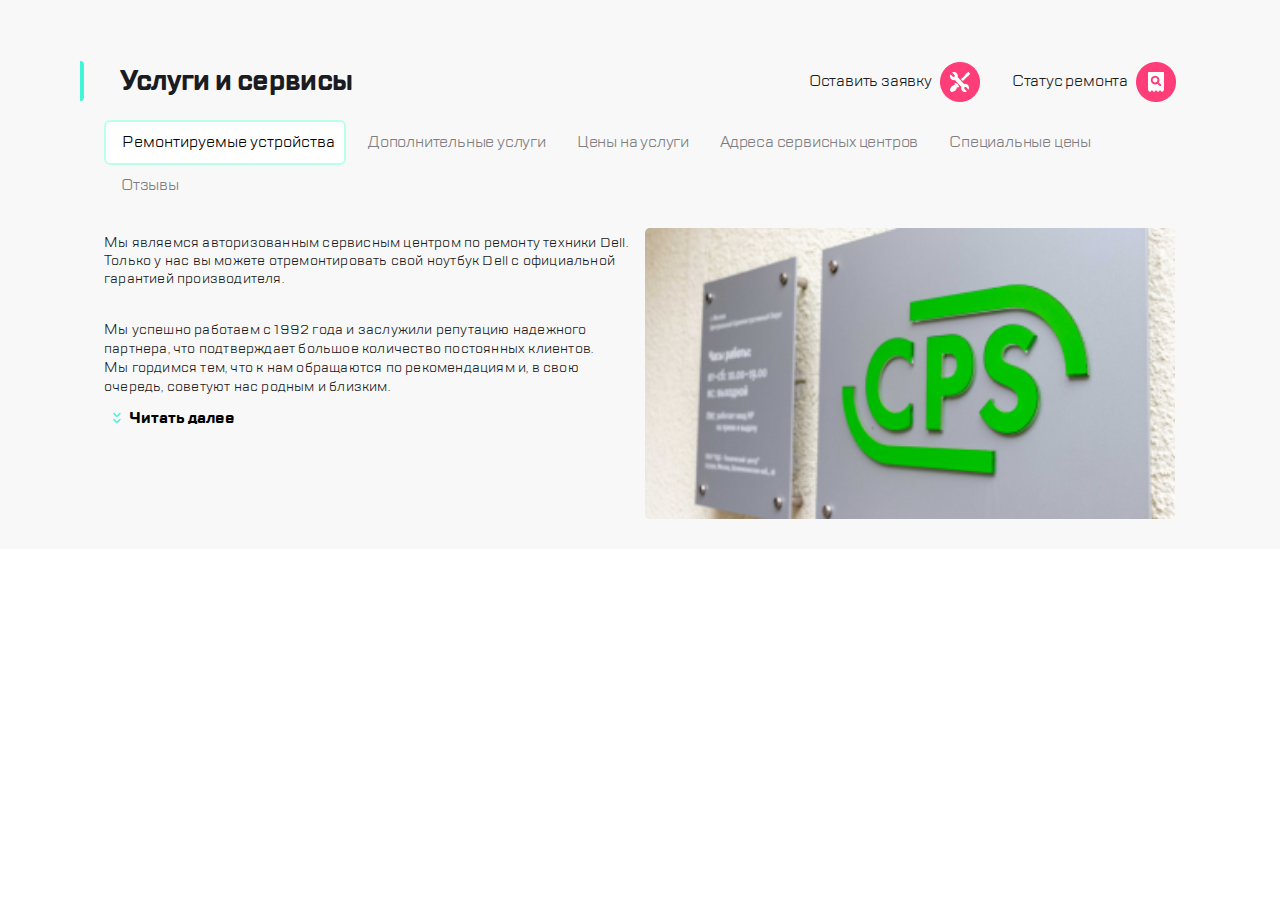
==== index.html @ ed4596a4 "site" ====
<!DOCTYPE html>
<html lang="en">
<head>
    <meta charset="UTF-8">
    <meta http-equiv="X-UA-Compatible" content="IE=edge">
    <meta name="viewport" content="width=device-width, initial-scale=1.0">
    <link rel="stylesheet" href="style.css">
    <title>Макет</title>
</head>
<body>
    
    <header class="header">
        <div class="container">
            <div class="nav-menu">
                <a href="#" class="nav-menu__icons-link">
                    <img src="icons/burger.png" alt="functions" class="nav-menu__icons-link icon-burger">
                </a>

                <div class="nav-menu__icons-link icon-devider--xm"></div>

                <a href="#" class="nav-menu__icons-link">
                    <img src="icons/Group.png" alt="logo" class="nav-menu__icons-link icon-logo">
                </a>

                <a href="#" class="nav-menu__icons-link icons-link--xm ">
                    <img src="icons/call.png" alt="call" class="nav-menu__icons-link icon-call">
                </a>

                <a href="#" class="nav-menu__icons-link icons-link--xm">
                    <img src="icons/chat.png" alt="chat" class="nav-menu__icons-link icon-chat">
                </a>

                <a href="#" class="nav-menu__icons-link icons-link--xm">
                    <img src="icons/profile.png" alt="profile" class="nav-menu__icons-link icon-profile">
                </a>

                <div class="nav-menu__icons-link icon-devider"></div>   

                <a href="#" class="nav-menu__icons-link">
                    <img src="icons/repair.png" alt="repair" class="nav-menu__icons-link icon-repair">
                </a>
                
                <a href="#" class="nav-menu__icons-link">
                    <img src="icons/checkstatus.png" alt="find" class="nav-menu__icons-link icon-checkstatus">
                </a>
            </div>
        </div>
    </header>

    <main class="main">
        <div class="main-container">
            <div class="title-container ">
                <div class="title-hightlight"></div>
                <div class="main__title">
                    <h1 class="title-container__text">Услуги и сервисы</h1>
                </div>

                <div class="title__nav-menu">
                    <div class="title-container__btn">
                        <a href="#" class="nav-menu__link">
                            Оставить заявку 
                        </a>

                        <a href="#" class="nav-menu__icons-link">
                            <img src="icons/repair.png" alt="repair" class="nav-menu__icons-link--btn icon-repair">
                        </a>

                        <a href="#" class="nav-menu__link">
                            Статус ремонта 
                     </a>

                        <a href="#" class="nav-menu__icons-link">
                         <img src="icons/checkstatus.png" alt="find" class="nav-menu__icons-link--btn icon-checkstatus">
                        </a>
                    </div>
                </div>
            </div>

            <div class="btn-menu">
                <div class="btn-container">
                  <nav class="btn-menu__services">
                       <button class="secvices-repair">Ремонтируемые устройства</button>
                       <button class="services-more disabled">Дополнительные услуги</button>
                       <button class="services-price btn-xm disabled">Цены на услуги</button>
                        <button class="services-address btn-xl disabled">Адреса сервисных центров</button>
                        <button class="services-special-price btn-xm disabled">Специальные цены</button>
                        <button class="services-report btn-xl disabled">Отзывы</button>
                    </nav>
                </div>
            </div>

            <div class="main-content">
                <div class="main-content__info">
                    <div class="main-content__info-container">
                        <p class="main-content__text">Мы являемся авторизованным сервисным центром по ремонту техники Dell. Только у нас вы можете отремонтировать свой ноутбук Dell с официальной гарантией производителя.</p>
                        <p class="main-content__text--date">
                            Мы успешно работаем с 1992 года и заслужили репутацию надежного партнера<span class="main-content__text--date-xl">, что подтверждает большое количество постоянных клиентов.<br> Мы гордимся тем, что к нам обращаются по рекомендациям и, в свою очередь, советуют нас родным и близким.</span></p>
                    </div>
                    <div class="main__content-title">
                        <img src="icons/icon.svg" alt="" class="content-title__icon">
                        <p class="content-title">Читать далее</p>
                    </div>
                </div>
                <div class="main-content__icon">
                    <img src="icons/background.png" alt="CPS-company" class="main-content__icon--background">
                </div>
            </div>
        </div>    





    </main>





</body>
</html>
---- style.css ----
@font-face {
    font-family: 'TT Lakes';
    src: url('TTLakes-Bold.eot');
    src: local('fonts/TT Lakes Bold'), local('TTLakes-Bold'),
        url('fonts/TTLakes-Bold.eot?#iefix') format('embedded-opentype'),
        url('fonts/TTLakes-Bold.woff') format('woff'),
        url('fonts/TTLakes-Bold.ttf') format('truetype');
    font-weight: bold;
    font-style: normal;
}
@font-face {
    font-family: 'TT Lakes';
    src: url('TTLakes-Medium.eot');
    src: local('fonts/TT Lakes Medium'), local('TTLakes-Medium'),
        url('fonts/TTLakes-Medium.eot?#iefix') format('embedded-opentype'),
        url('fonts/TTLakes-Medium.woff') format('woff'),
        url('fonts/TTLakes-Medium.ttf') format('truetype');
    font-weight: 500;
    font-style: normal;
}
@font-face {
    font-family: 'TT Lakes';
    src: url('TTLakes-Regular.eot');
    src: local('fonts/TT Lakes Regular'), local('TTLakes-Regular'),
        url('fonts/TTLakes-Regular.eot?#iefix') format('embedded-opentype'),
        url('fonts/TTLakes-Regular.woff') format('woff'),
        url('fonts/TTLakes-Regular.ttf') format('truetype');
    font-weight: normal;
    font-style: normal;
}

html {
    box-sizing: border-box;
}

*, *::after, *::before {
    box-sizing: inherit;
}

body {
    min-width: 320px;
    overflow-x: hidden;
    margin: 0;
    padding: 0;
}

.header {
    background: #FFFFFF;
}

.container {
    padding: 0;
}

.nav-menu {
    min-height: 88px;
    display: flex;
    justify-content: space-between;
    align-items: center;
}

.nav-menu__icons-link {
    font-family: 'TT Lakes';
    font-size: 16px;
    line-height: 24px;
    text-align: right;
    letter-spacing: -0.2px;
    color: #1B1C21;
}

.icon-burger {
    margin-left: 16px;

}

.icon-checkstatus {
    margin-right: 16px;
}

.icon-devider,
.icon-devider--xm {
    width: 2px;
    height: 32px;
    border: 1px solid #EAEAEA;
    border-radius: 2px;
}

.icons-link--xm,
.icon-devider--xm {
    position: absolute;
    top: -100px;
}

.main {
    background: #F8F8F8;
}

.title-container {
    display: flex;
    min-height: 40px;
    min-width: 304px;
    justify-items: center;
}

.title-container__text {
    font-family: 'TT Lakes';
    font-size: 28px;
    line-height: 40px;

    letter-spacing: -0.6px;

    color: #1B1C21;
}

.title-container__btn {
    display: none;
}

.title-hightlight {
    width: 4px;
    height: 40px;
    align-self: center;
    margin-right: 12px;
    border: 2px solid #41F6D7;
    border-top-right-radius: 4px;
    border-bottom-right-radius: 4px;
}



.btn-container {
    overflow-x: scroll;
    margin-left: 16px;
    align-items: center;
    scrollbar-width: none;
}

.btn-container::-webkit-scrollbar {
    width: 0;
    height: 0;
}

.btn-menu__services {
    width: 504px;
    height: 40px;
    display: flex;

    background: linear-gradient(270deg, #F8F8F8 16.84%, rgba(248, 248, 248, 0.0001) 100%);
}

.secvices-repair {
    background: #FFFFFF;
    border: 2px solid #B8FFEC;
    border-radius: 6px;
    padding-top: 8px;
    padding-bottom: 8px;
    padding-left: 16px;
    padding-right: 9px;;
    font-family: 'TT Lakes';
    font-size: 16px;
    line-height: 25px;
    margin-right: 19.5px;
    white-space: nowrap;
}

.disabled {
    text-align: left;
    width: max-content;
    border: 0;
    border-radius: 6px;
    background: rgba(0, 0, 0, 0);

    letter-spacing: -0.2px;
    color: #7E7E82;

    font-family: 'TT Lakes';
    font-size: 16px;
    line-height: 24px;

    padding-right: 25px;
    padding-top: 8px;
    padding-bottom: 8px;
}

.btn-xm,
.btn-xl  {
    position: absolute;
    top: -10000px;
}

.main-content__info {
    margin-left: 16px;
    margin-top: 24px;
    margin-right: 16px;
}

.main-content__text {
    font-family: 'TT Lakes';
    font-size: 14px;
    line-height: 18px;

    letter-spacing: 0.2px;

    color: #1B1C21;
}

.main-content__text--date {
    display: none;
    font-family: 'TT Lakes';
    font-size: 14px;
    line-height: 18px;
    margin-bottom: 0;

    letter-spacing: 0.2px;

    color: #1B1C21;
}

.main__content-title {
    display: flex;
    justify-content: flex-start;
    margin-top: 16px;
    margin-bottom: 16px;
}

.content-title__icon {
    margin-left: 8px;
    margin-right: 8px;
}

.content-title {
    margin: 0;

    font-family: 'TT Lakes';
    font-size: 16px;
    line-height: 24px;
    font-weight: 700;
}

.main-content__icon--background {
    width: 100%;
    margin-bottom: 35px;
}




@media (min-width: 768px) {
    body {
        min-width: 768px;
    }

    .title-hightlight {
        margin-right: 20px;
    }

    .icons-link--xm,
    .icon-devider--xm {
        position: static;
    }

    .icon-burger {
        margin-left: 24px;
    }

    .icon-checkstatus {
        margin-right: 24px;
    }

    .icon-call {
        margin-left: 250px;
    }

    .title {
        margin-bottom: 8px;
    }

    .btn-xm {
        position: static;
    }

    .btn-container {
        margin-left: 24px;
    }
    
    .btn-menu__services {
        min-width: 776px;
        white-space: nowrap;
    }

    .secvices-repair {
        margin-right: 16px;
    }

    .content-title__icon {
        margin-left: 9px;
    }

    .main-content {
        display: flex;
    }

    .main-content__info {
        min-height: 160px;
    }

    .main-content__info {
        margin-left: 24px;
        margin-top: 32px;
    }

    .main-content__info-container {
        margin-bottom: 0;
    }

    .main-content__text {
        margin-top: 0;
        margin-bottom: 32px;;
    }

    .main-content__text--date {
        display: inline;
    }
    
    .main-content__text--date-xl {
        display: none;
    }

    .main__content-title {
        margin-top: 10px;
    }

    .main-content__icon {
        min-width: 360px;
        min-height: 260px;
        margin-top: 0px;
        margin-right: 25px;
    }

    .main-content__icon--background {
        width: 100%;
        margin-top: 26px;
        margin-bottom: 26px;
        border-radius: 5px;
    }
}





@media (min-width: 1120px) {
    body {
        min-width: 1120px;
    }

    .header {
        display: none;
    }

    .container {
        width: 1120px;
    }

    .title-container {
        padding-top: 42px;
        justify-content: space-between;
    }

    .title__nav-menu {
        align-self: center;
    }

    .title-container__btn {
        display: flex;
        align-items: center;
        margin-left: 450px;
    }

    .nav-menu__link {
        margin-right: 8px;
        font-family: 'TT Lakes';
        font-size: 16px;
        line-height: 24px;
        text-align: right;
        letter-spacing: -0.2px;
        color: #1B1C21;
        text-decoration: none;
    }

    .nav-menu__icons-link--btn  {
        margin-top: 10px;
    }

    .icon-repair {
        margin-right: 32px;
    }

    .title-hightlight {
        margin-right: 30px;
        
    }

    .btn-container {
        overflow-x: hidden;
        overflow-y: hidden;
        flex-wrap: wrap;
        min-width: 1063px;
        min-height: 82px;
    }

    .btn-menu__services {
        min-width: 1063px;
        flex-wrap: wrap;
    }

    .services-price {
        width: max-content;
    }

    .services-report {
        padding-left: 0;
        margin-left: 17px;
    }

    .btn-xl {
        position: static;
    }

    .main-container {
        width: 1120px;
        margin-left: auto;
        margin-right: auto;
    }

    .main-content__icon {
        min-width: 530px;
        min-height: 308px;
    }

    .main-content__icon--background {
        width: 100%;
        border-radius: 5px;
    }

    .main-content__info-container {
        display: inline;
    }

    .main-content__text--date-xl {
        display: inline;
    }
}
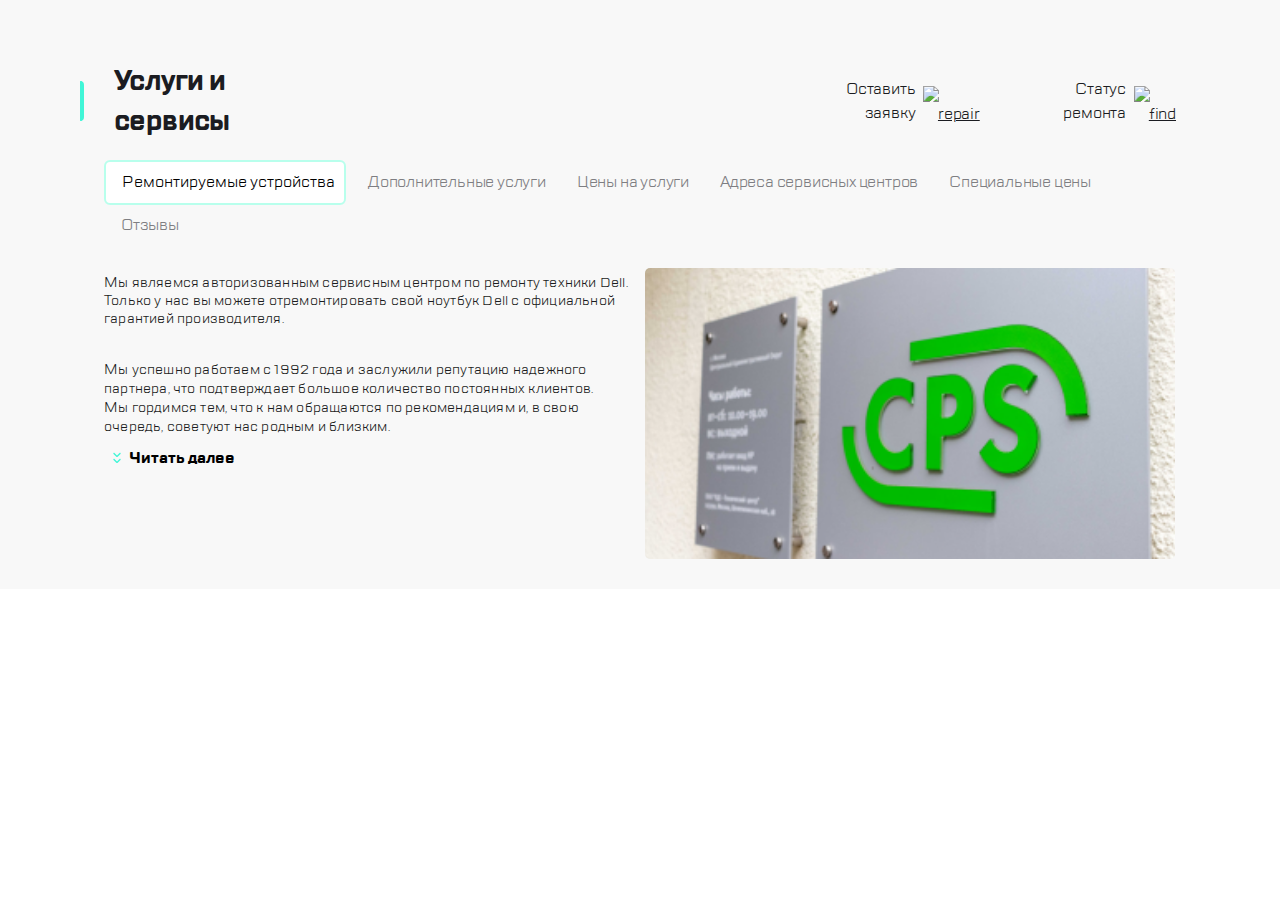
==== commit 6c294a81: "12.01" ====
--- a/index.html
+++ b/index.html
@@ -13,35 +13,47 @@
         <div class="container">
             <div class="nav-menu">
                 <a href="#" class="nav-menu__icons-link">
-                    <img src="icons/burger.png" alt="functions" class="nav-menu__icons-link icon-burger">
+                    <div class="icon-container icon-container--burger">
+                        <img src="icons/burger.svg" alt="functions" class="nav-menu__icons-link">
+                    </div>
                 </a>
 
                 <div class="nav-menu__icons-link icon-devider--xm"></div>
-
+                
                 <a href="#" class="nav-menu__icons-link">
-                    <img src="icons/Group.png" alt="logo" class="nav-menu__icons-link icon-logo">
+                    <div class="icon-container--logo">
+                        <img src="icons/Group (1).svg" alt="logo" class="nav-menu__icons-link">
+                    </div>
+                </a>   
+                <a href="#" class="nav-menu__icons-link icons-link--xm ">
+                    <div class="icon-container icon-container--call">
+                        <img src="icons/call.svg" alt="call" class="nav-menu__icons-link">
+                    </div>
                 </a>
-
-                <a href="#" class="nav-menu__icons-link icons-link--xm ">
-                    <img src="icons/call.png" alt="call" class="nav-menu__icons-link icon-call">
+                <a href="#" class="nav-menu__icons-link icons-link--xm">
+                    <div class="icon-container icon-container--chat">
+                        <img src="icons/chat.svg" alt="chat" class="nav-menu__icons-link">
+                    </div>
                 </a>
 
                 <a href="#" class="nav-menu__icons-link icons-link--xm">
-                    <img src="icons/chat.png" alt="chat" class="nav-menu__icons-link icon-chat">
-                </a>
-
-                <a href="#" class="nav-menu__icons-link icons-link--xm">
-                    <img src="icons/profile.png" alt="profile" class="nav-menu__icons-link icon-profile">
+                    <div class="icon-container icon-container--profile">
+                        <img src="icons/Profile.svg" alt="profile" class="nav-menu__icons-link ">
+                    </div>
                 </a>
 
                 <div class="nav-menu__icons-link icon-devider"></div>   
 
                 <a href="#" class="nav-menu__icons-link">
-                    <img src="icons/repair.png" alt="repair" class="nav-menu__icons-link icon-repair">
+                    <div class="icon-container icon-container--repair">
+                        <img src="icons/repair.svg" alt="repair" class="nav-menu__icons-link">
+                    </div>
                 </a>
                 
                 <a href="#" class="nav-menu__icons-link">
-                    <img src="icons/checkstatus.png" alt="find" class="nav-menu__icons-link icon-checkstatus">
+                    <div class="icon-container icon-container--checkstatus">
+                        <img src="icons/checkstatus.svg" alt="find" class="nav-menu__icons-link">
+                    </div>
                 </a>
             </div>
         </div>
@@ -60,17 +72,15 @@
                         <a href="#" class="nav-menu__link">
                             Оставить заявку 
                         </a>
-
                         <a href="#" class="nav-menu__icons-link">
                             <img src="icons/repair.png" alt="repair" class="nav-menu__icons-link--btn icon-repair">
                         </a>
 
                         <a href="#" class="nav-menu__link">
                             Статус ремонта 
-                     </a>
-
+                        </a>
                         <a href="#" class="nav-menu__icons-link">
-                         <img src="icons/checkstatus.png" alt="find" class="nav-menu__icons-link--btn icon-checkstatus">
+                            <img src="icons/checkstatus.png" alt="find" class="nav-menu__icons-link--btn icon-checkstatus">
                         </a>
                     </div>
                 </div>
--- a/style.css
+++ b/style.css
@@ -57,6 +57,12 @@
     display: flex;
     justify-content: space-between;
     align-items: center;
+    overflow: scroll;
+}
+
+.nav-menu::-webkit-scrollbar {
+    width: 0;
+    height: 0;
 }
 
 .nav-menu__icons-link {
@@ -68,12 +74,27 @@
     color: #1B1C21;
 }
 
-.icon-burger {
-    margin-left: 16px;
-
-}
-
-.icon-checkstatus {
+.icon-container {
+    display: flex;
+    width: 40px;
+    height: 40px;
+    background-color: #FF3E79;
+    border-radius: 50%;
+    justify-content: center;
+    align-items: center;
+    margin-left: 16px;
+}
+
+.icon-container--burger {
+    margin-left: 16px;
+}
+
+.icon-container--logo {
+    width: 96px;
+    height: 50px;
+}
+
+.icon-container--checkstatus {
     margin-right: 16px;
 }
 
@@ -85,10 +106,13 @@
     border-radius: 2px;
 }
 
-.icons-link--xm,
 .icon-devider--xm {
-    position: absolute;
-    top: -100px;
+    margin-left: 16px;
+    margin-right: 20px;
+}
+
+.icon-devider {
+    margin-left: 16px;
 }
 
 .main {
@@ -259,7 +283,7 @@
         position: static;
     }
 
-    .icon-burger {
+    .icon-container--burger {
         margin-left: 24px;
     }
 
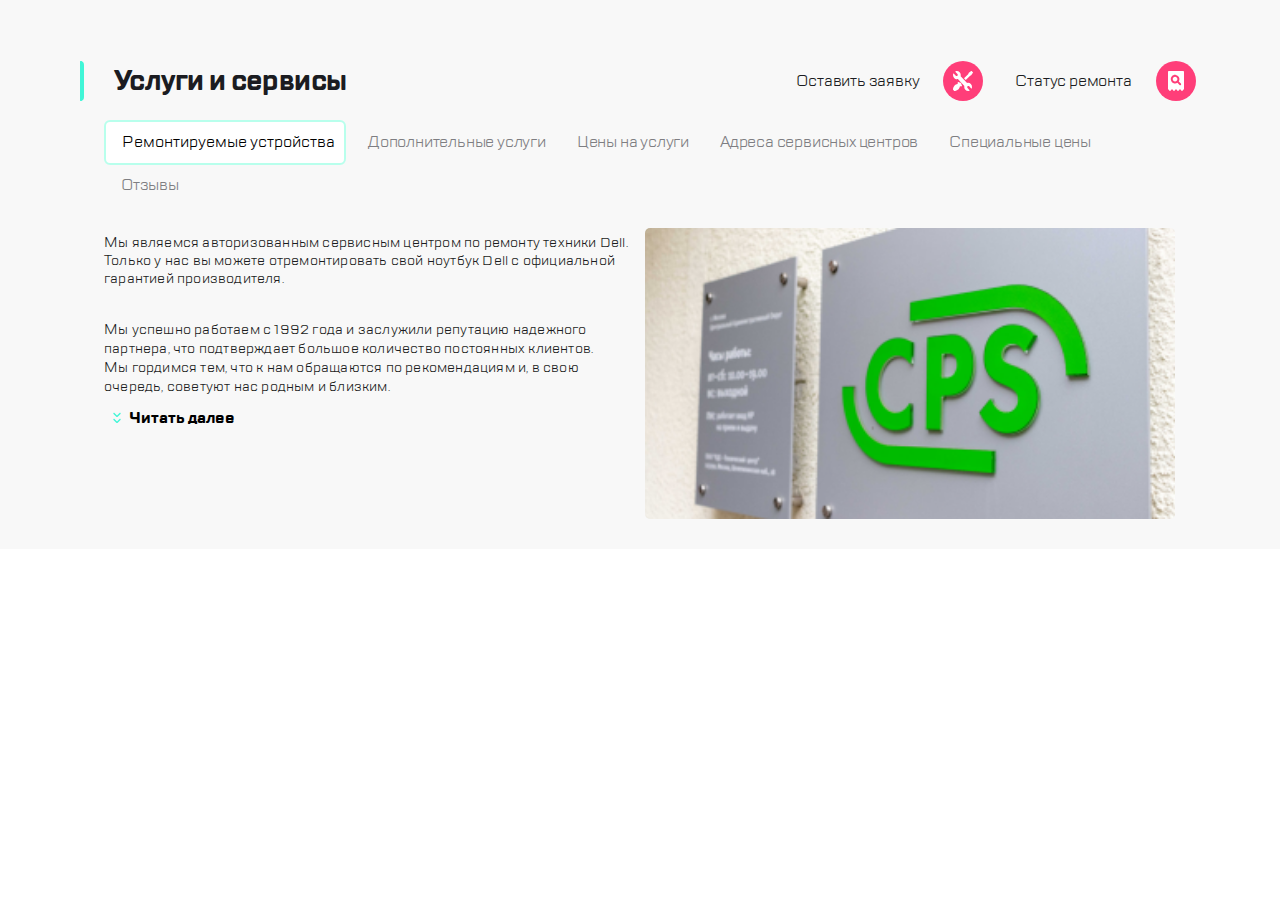
==== commit a8d4ee67: "12.01" ====
--- a/index.html
+++ b/index.html
@@ -73,14 +73,18 @@
                             Оставить заявку 
                         </a>
                         <a href="#" class="nav-menu__icons-link">
-                            <img src="icons/repair.png" alt="repair" class="nav-menu__icons-link--btn icon-repair">
+                            <div class="icon-container icon-container--repair">
+                                <img src="icons/repair.svg" alt="repair" class="nav-menu__icons-link--btn">
+                            </div>
                         </a>
 
                         <a href="#" class="nav-menu__link">
                             Статус ремонта 
                         </a>
                         <a href="#" class="nav-menu__icons-link">
-                            <img src="icons/checkstatus.png" alt="find" class="nav-menu__icons-link--btn icon-checkstatus">
+                            <div class="icon-container icon-container--checkstatus">
+                                <img src="icons/checkstatus.svg" alt="find" class="nav-menu__icons-link--btn">
+                            </div>
                         </a>
                     </div>
                 </div>
--- a/style.css
+++ b/style.css
@@ -389,6 +389,7 @@
     .title-container {
         padding-top: 42px;
         justify-content: space-between;
+        white-space: nowrap;
     }
 
     .title__nav-menu {
@@ -412,8 +413,8 @@
         text-decoration: none;
     }
 
-    .nav-menu__icons-link--btn  {
-        margin-top: 10px;
+    .icon-container--repair {
+        margin-right: 32px;
     }
 
     .icon-repair {
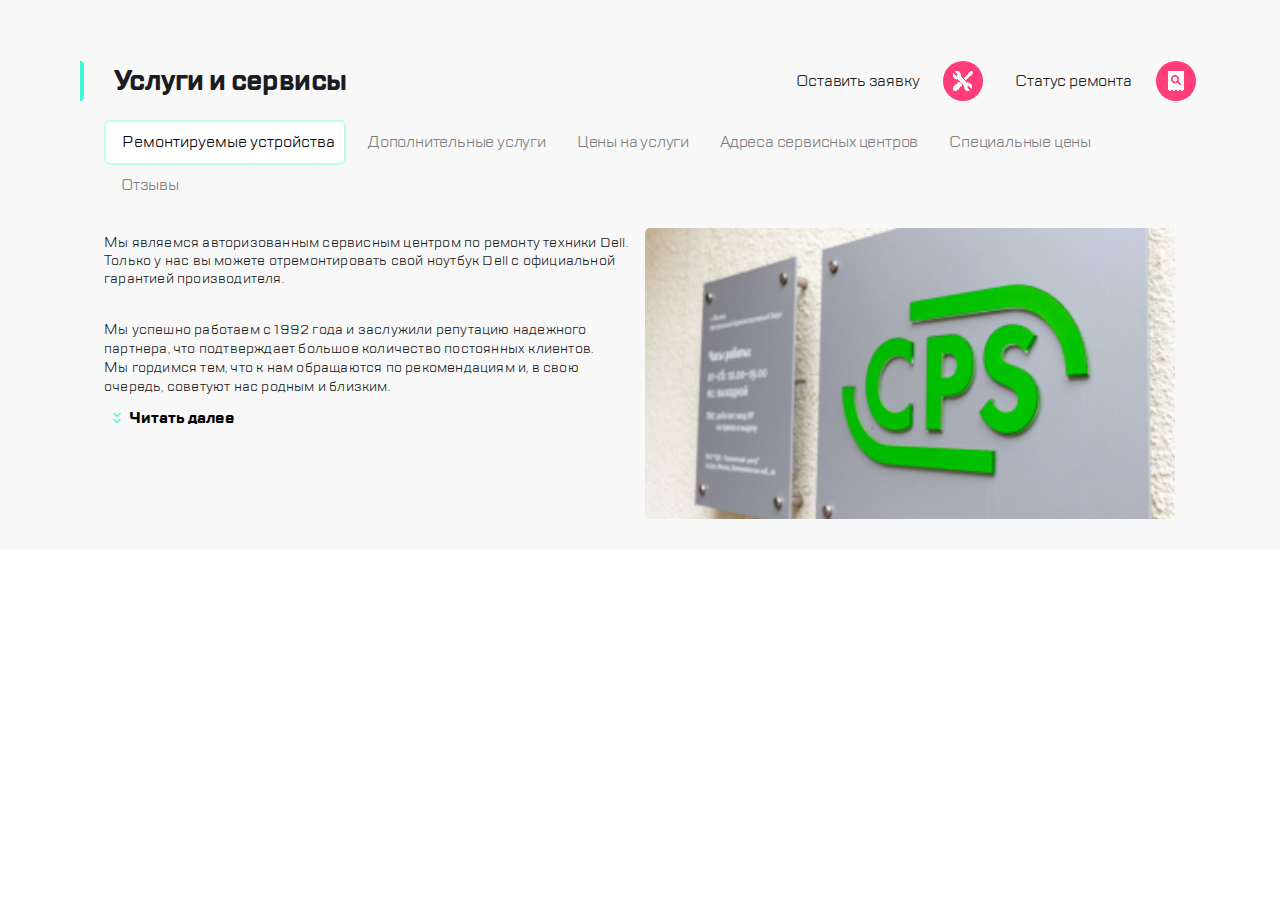
==== commit c0ce239e: "18.01" ====
--- a/index.html
+++ b/index.html
@@ -12,49 +12,39 @@
     <header class="header">
         <div class="container">
             <div class="nav-menu">
-                <a href="#" class="nav-menu__icons-link">
-                    <div class="icon-container icon-container--burger">
-                        <img src="icons/burger.svg" alt="functions" class="nav-menu__icons-link">
-                    </div>
-                </a>
+                <div class="icon-container icon-container--burger">
+                    <a href="#" class="nav-menu__icons-link"></a>
+                </div>
 
                 <div class="nav-menu__icons-link icon-devider--xm"></div>
                 
-                <a href="#" class="nav-menu__icons-link">
-                    <div class="icon-container--logo">
-                        <img src="icons/Group (1).svg" alt="logo" class="nav-menu__icons-link">
-                    </div>
-                </a>   
-                <a href="#" class="nav-menu__icons-link icons-link--xm ">
-                    <div class="icon-container icon-container--call">
-                        <img src="icons/call.svg" alt="call" class="nav-menu__icons-link">
-                    </div>
-                </a>
-                <a href="#" class="nav-menu__icons-link icons-link--xm">
-                    <div class="icon-container icon-container--chat">
-                        <img src="icons/chat.svg" alt="chat" class="nav-menu__icons-link">
-                    </div>
-                </a>
+                
+                <div class="icon-container--logo">
+                    <a href="#" class="nav-menu__icons-link"></a> 
+                </div>
 
-                <a href="#" class="nav-menu__icons-link icons-link--xm">
-                    <div class="icon-container icon-container--profile">
-                        <img src="icons/Profile.svg" alt="profile" class="nav-menu__icons-link ">
-                    </div>
-                </a>
+                <div class="icon-container icon-container--call">
+                    <a href="#" class="nav-menu__icons-link icons-link--xm "></a>
+                </div>
+
+                <div class="icon-container icon-container--chat">
+                    <a href="#" class="nav-menu__icons-link icons-link--xm"></a>
+                </div>
+
+                <div class="icon-container icon-container--profile">
+                    <a href="#" class="nav-menu__icons-link icons-link--xm"></a> 
+                </div>
 
                 <div class="nav-menu__icons-link icon-devider"></div>   
 
-                <a href="#" class="nav-menu__icons-link">
-                    <div class="icon-container icon-container--repair">
-                        <img src="icons/repair.svg" alt="repair" class="nav-menu__icons-link">
-                    </div>
-                </a>
+                <div class="icon-container icon-container--repair">
+                    <a href="#" class="nav-menu__icons-link"></a>
+                </div>
                 
-                <a href="#" class="nav-menu__icons-link">
-                    <div class="icon-container icon-container--checkstatus">
-                        <img src="icons/checkstatus.svg" alt="find" class="nav-menu__icons-link">
-                    </div>
-                </a>
+                <div class="icon-container icon-container--checkstatus">
+                    <a href="#" class="nav-menu__icons-link"></a>
+                </div>
+                
             </div>
         </div>
     </header>
--- a/style.css
+++ b/style.css
@@ -57,12 +57,6 @@
     display: flex;
     justify-content: space-between;
     align-items: center;
-    overflow: scroll;
-}
-
-.nav-menu::-webkit-scrollbar {
-    width: 0;
-    height: 0;
 }
 
 .nav-menu__icons-link {
@@ -78,8 +72,6 @@
     display: flex;
     width: 40px;
     height: 40px;
-    background-color: #FF3E79;
-    border-radius: 50%;
     justify-content: center;
     align-items: center;
     margin-left: 16px;
@@ -87,14 +79,58 @@
 
 .icon-container--burger {
     margin-left: 16px;
+    margin-right: 16px;
+    background-color: #FF3E79;
+    border-radius: 50%;
+    background-image: url("icons/burger.svg");
+    background-repeat: no-repeat;
+    background-position: 50% 50%;
 }
 
 .icon-container--logo {
     width: 96px;
     height: 50px;
+    background-image: url("icons/Group\ \(1\).svg");
+}
+
+.icon-container--call {
+    background-color: #FF3E79;
+    border-radius: 50%;
+    background-image: url("icons/call.svg");
+    background-repeat: no-repeat;
+    background-position: 50% 50%;
+}
+
+.icon-container--chat {
+    background-color: #FF3E79;
+    border-radius: 50%;
+    background-image: url("icons/chat.svg");
+    background-repeat: no-repeat;
+    background-position: 50% 50%;
+}
+
+.icon-container--profile {
+    background-color: #FF3E79;
+    border-radius: 50%;
+    background-image: url("icons/Profile.svg");
+    background-repeat: no-repeat;
+    background-position: 50% 50%;
+}
+
+.icon-container--repair {
+    background-color: #FF3E79;
+    border-radius: 50%;
+    background-image: url("icons/repair.svg");
+    background-repeat: no-repeat;
+    background-position: 50% 50%;
 }
 
 .icon-container--checkstatus {
+    background-color: #FF3E79;
+    border-radius: 50%;
+    background-image: url("icons/checkstatus.svg");
+    background-repeat: no-repeat;
+    background-position: 50% 50%;
     margin-right: 16px;
 }
 
@@ -107,12 +143,16 @@
 }
 
 .icon-devider--xm {
-    margin-left: 16px;
     margin-right: 20px;
 }
 
 .icon-devider {
     margin-left: 16px;
+}
+
+.icons-link--xm,
+.icon-devider--xm {
+    display: none;
 }
 
 .main {
@@ -168,7 +208,7 @@
     width: 504px;
     height: 40px;
     display: flex;
-
+    white-space: nowrap;
     background: linear-gradient(270deg, #F8F8F8 16.84%, rgba(248, 248, 248, 0.0001) 100%);
 }
 
@@ -206,12 +246,6 @@
     padding-bottom: 8px;
 }
 
-.btn-xm,
-.btn-xl  {
-    position: absolute;
-    top: -10000px;
-}
-
 .main-content__info {
     margin-left: 16px;
     margin-top: 24px;
@@ -280,18 +314,19 @@
 
     .icons-link--xm,
     .icon-devider--xm {
-        position: static;
+        display: flex;
     }
 
     .icon-container--burger {
         margin-left: 24px;
-    }
-
-    .icon-checkstatus {
+        margin-right: 20px;
+    }
+
+    .icon-container--checkstatus {
         margin-right: 24px;
     }
 
-    .icon-call {
+    .icon-container--call {
         margin-left: 250px;
     }
 
